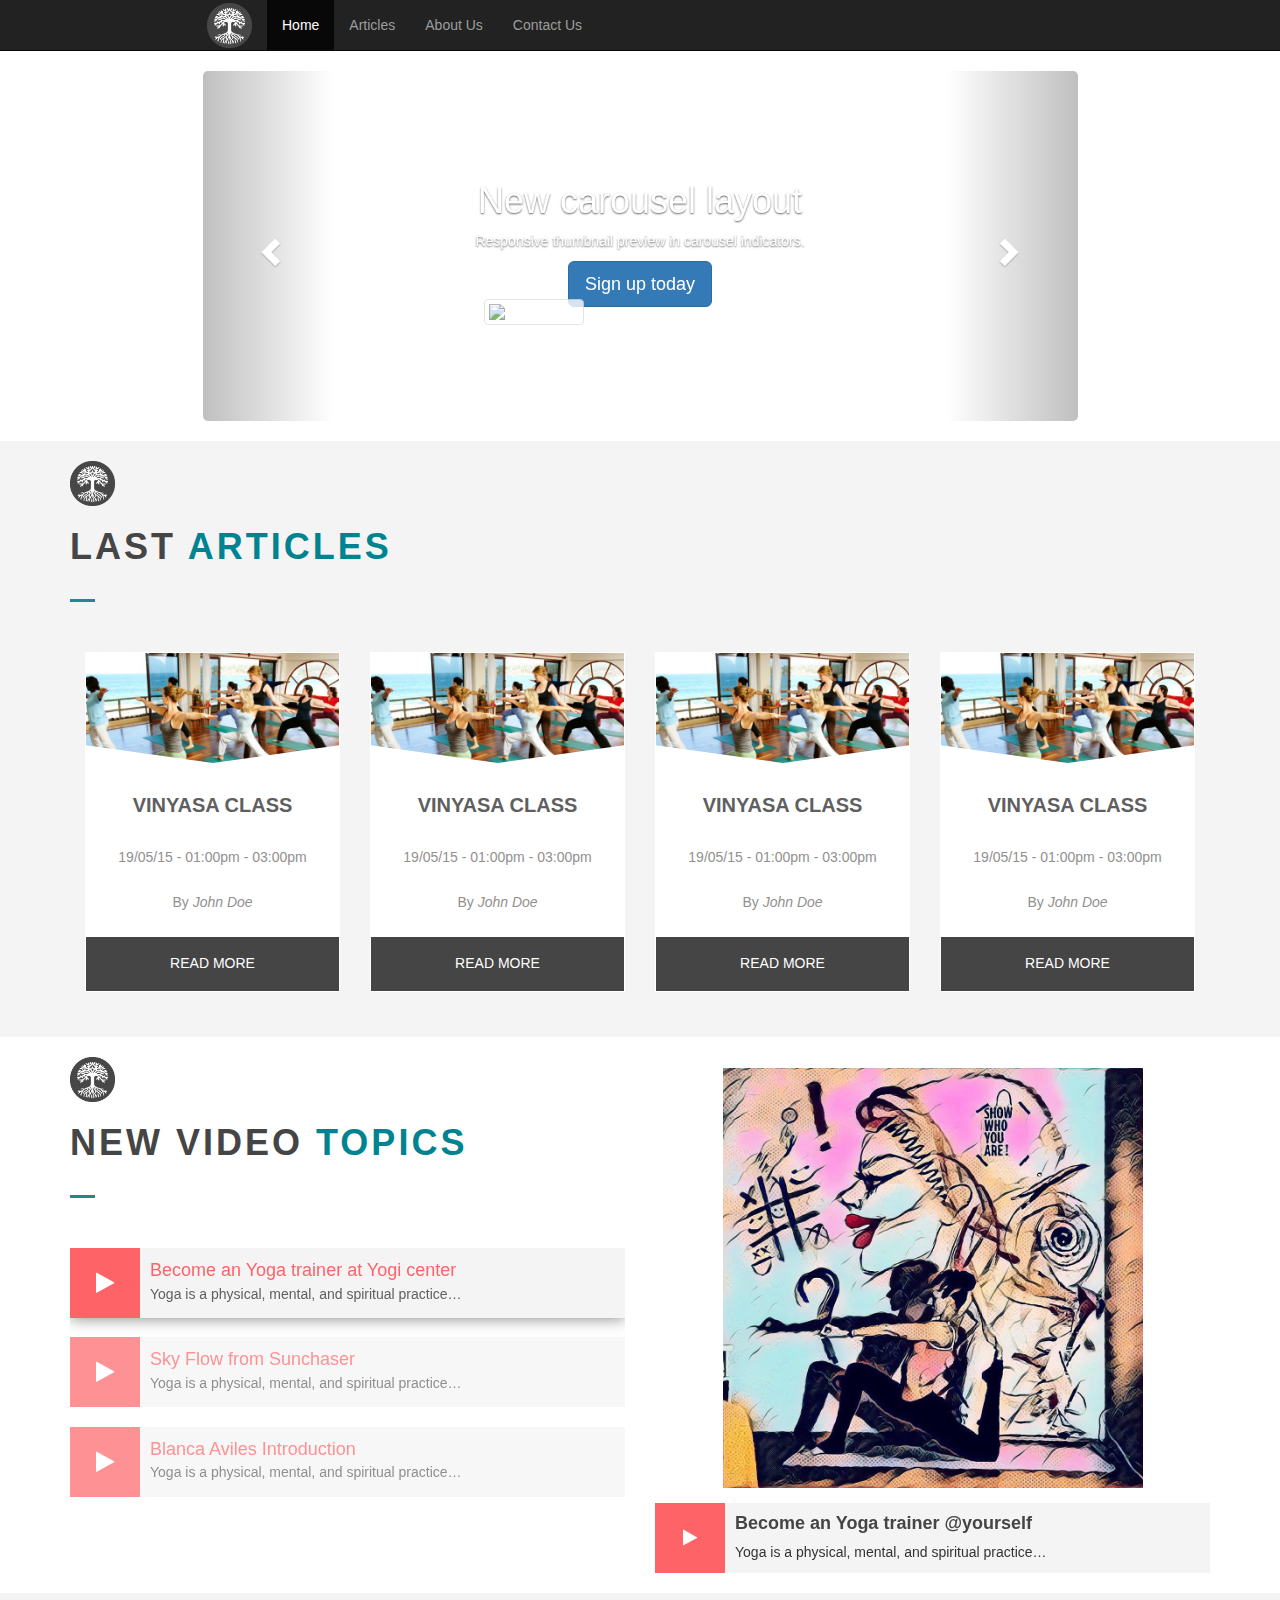
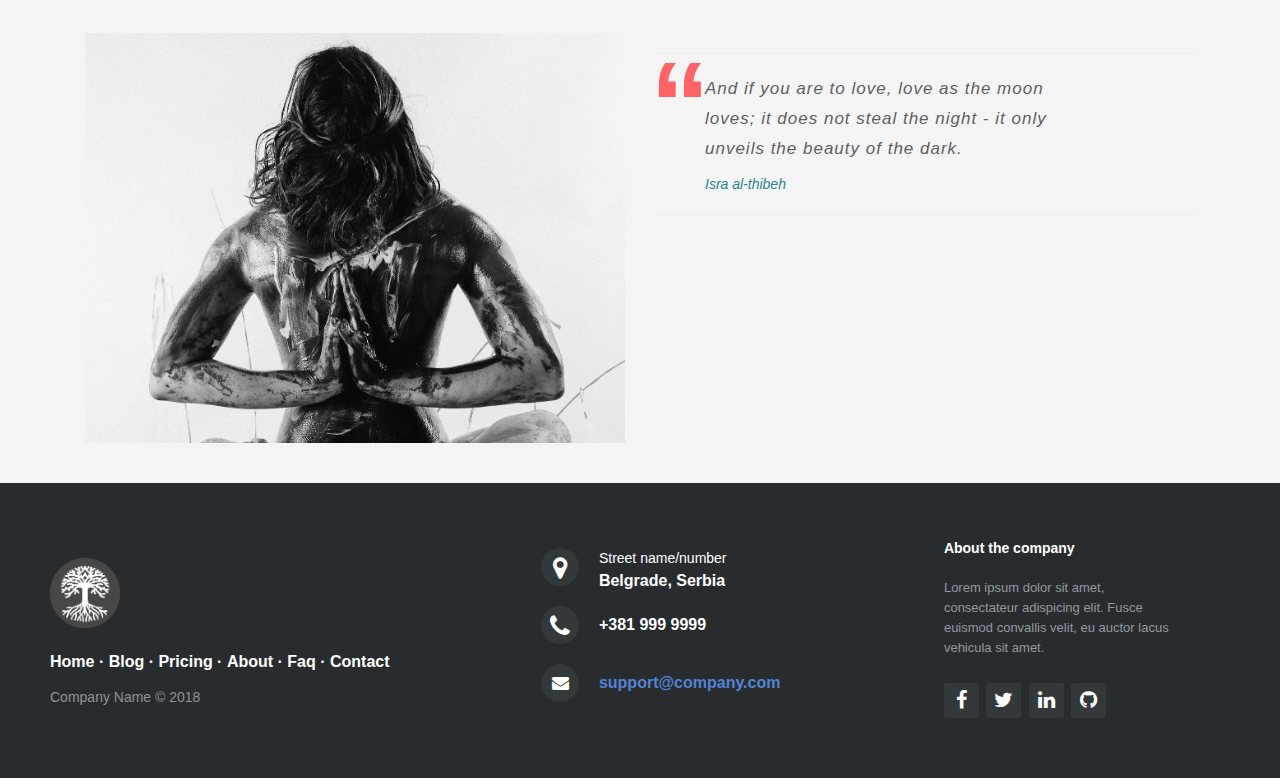
==== index.html @ c14509c0 "Initial commit" ====
<!DOCTYPE html>
<html>
	<head>
		<title>Yoga - way of life</title>
		
		<meta charset="utf-8">
	  	<meta name="viewport" content="width=device-width, initial-scale=1">
	  	<link rel="stylesheet" href="https://maxcdn.bootstrapcdn.com/bootstrap/3.3.7/css/bootstrap.min.css">
	  	<script src="https://ajax.googleapis.com/ajax/libs/jquery/3.3.1/jquery.min.js"></script>
	  	<script src="https://maxcdn.bootstrapcdn.com/bootstrap/3.3.7/js/bootstrap.min.js"></script>
		<script src="https://code.jquery.com/jquery-1.11.1.min.js"></script>
		
		<link rel="stylesheet" href="http://maxcdn.bootstrapcdn.com/font-awesome/4.2.0/css/font-awesome.min.css">
		
		<link rel="stylesheet" href="resources/css/footer-distributed-with-address-and-phones.css">
		<link rel="stylesheet" type="text/css" href="resources/css/styles.css">
		<link rel="stylesheet" type="text/css" href="resources/css/slider.css">
	</head>
	<body>
		<header>
			<nav class="navbar navbar-inverse navbar-fixed-top jb-header-navigation">
				<div class="container-fluid jb-header-container">
					<div class="navbar-header"> 
						<button type="button" class="collapsed navbar-toggle jb-hamburger-button" data-toggle="collapse" data-target="#bs-example-navbar-collapse-9" aria-expanded="false">
							<span class="sr-only">Toggle navigation</span> 
							<span class="icon-bar"></span> 
							<span class="icon-bar"></span> 
							<span class="icon-bar"></span> 
						</button> 
						<a href="#" class="navbar-brand">
							<img src="resources/images/brand-icon.png" title="Yoga website">
						</a> 
					</div> 
					<div class="collapse navbar-collapse" id="bs-example-navbar-collapse-9"> 
						<ul class="nav navbar-nav jb-navigation-list"> 
							<li class="active"><a href="index.html">Home</a></li> 
							<li><a href="articles.html">Articles</a></li>
							<li><a href="about-us.html">About Us</a></li>
							<li><a href="contact.html">Contact Us</a></li>
						</ul> 
					</div>
				</div>
			</nav>
		</header>
		
		<section class="jb-main-content">
			
			<!-- Slider -->
			<article class="col-lg-12 col-md-12 col-sm-12 jb-slider-container">
				<div id="thumbnail-preview-indicators" class="carousel slide" data-ride="carousel">
					  <!-- Indicators -->
					  <ol class="carousel-indicators">
						<li data-target="#thumbnail-preview-indicators" data-slide-to="0" class="active">
						  <div class="thumbnail">
							<img class="img-responsive" src="https://s3.amazonaws.com/ooomf-com-files/wdXqHcTwSTmLuKOGz92L_Landscape.jpg">
						  </div>
						</li>
						<li data-target="#thumbnail-preview-indicators" data-slide-to="1">
						<div class="thumbnail">
							<img class="img-responsive" src="https://s3.amazonaws.com/ooomf-com-files/tU3ptNgGSP6U2fE67Gvy_SYDNEY-162.jpg">
						  </div>
						</li>
						<li data-target="#thumbnail-preview-indicators" data-slide-to="2">
						<div class="thumbnail">
							<img class="img-responsive" src="https://s3.amazonaws.com/ooomf-com-files/mtNrf7oxS4uSxTzMBWfQ_DSC_0043.jpg">
						  </div>
						</li>
					  </ol>
					  <div class="carousel-inner">
						<div class="item slides active">
						  <div class="slide-1"></div>
						  <div class="container">
							<div class="carousel-caption">
							  <h1>New carousel layout</h1>
							  <p>Responsive thumbnail preview in carousel indicators.</p>
							  <p><a class="btn btn-lg btn-primary" href="#" role="button">Sign up today</a></p>
							</div>
						  </div>
						</div>
						<div class="item slides">
						  <div class="slide-2"></div>
						  <div class="container">
							<div class="carousel-caption">
							  <h1>Another example headline.</h1>
							  <p>Cras justo odio, dapibus ac facilisis in, egestas eget quam.</p>
							  <p><a class="btn btn-lg btn-primary" href="#" role="button">Learn more</a></p>
							</div>
						  </div>
						</div>
						<div class="item slides">
						  <div class="slide-3"></div>
						  <div class="container">
							<div class="carousel-caption">
							  <h1>One more for good measure.</h1>
							  <p>Nullam id dolor id nibh ultricies vehicula ut id elit.</p>
							  <p><a class="btn btn-lg btn-primary" href="#" role="button">Browse gallery</a></p>
							</div>
						  </div>
						</div>
					  </div>
					  <a class="left carousel-control" href="#thumbnail-preview-indicators" role="button" data-slide="prev"><span class="glyphicon glyphicon-chevron-left"></span></a>
					  <a class="right carousel-control" href="#thumbnail-preview-indicators" role="button" data-slide="next"><span class="glyphicon glyphicon-chevron-right"></span></a>
				  </div>
				
				<div class="jb-slider-container-image">
					<img src="resources/images/responsive-slider-image.jpg">
				</div>
			</article>
			
			<!-- Articles -->
			<article class="col-lg-12 col-md-12 col-sm-12 col-xs-12 jb-content-container">
				<div class="container jb-articles-container">
					<div class="row content">
						<div class="col-sm-12">
							<h2 class="custom-title-articles"><span class="first">Last </span>Articles</h2>
							
							<div class="loop-item col-xs-12 col-sm-6 col-md-4 col-lg-3">
								<div class="item-wrap">
									<div class="item-featured">
										<a href="#" title="">
											<img width="600" height="450" src="resources/images/article-image1.jpg" alt="class_10">
										</a>
									</div>
									<div class="item-content">
										<h3 class="item-title">
											<a href="#" title="">Vinyasa Class</a>
										</h3>
										<div class="info">
											<span class="time">19/05/15 - 01:00pm - 03:00pm </span>
											<span>By <em>John Doe</em></span>
										</div>
										<div class="learn-more">
											<a class="btn-darker" href="#" title="">Read more </a>
										</div>
									</div>
								</div>
							</div>
							
							<div class="loop-item col-xs-12 col-sm-6 col-md-4 col-lg-3">
								<div class="item-wrap">
									<div class="item-featured">
										<a href="#" title="">
											<img width="600" height="450" src="resources/images/article-image1.jpg" alt="class_10">
										</a>
									</div>
									<div class="item-content">
										<h3 class="item-title">
											<a href="#" title="">Vinyasa Class</a>
										</h3>
										<div class="info">
											<span class="time">19/05/15 - 01:00pm - 03:00pm </span>
											<span>By <em>John Doe</em></span>
										</div>
										<div class="learn-more">
											<a class="btn-darker" href="#" title="">Read more </a>
										</div>
									</div>
								</div>
							</div>
							
							<div class="loop-item col-xs-12 col-sm-6 col-md-4 col-lg-3">
								<div class="item-wrap">
									<div class="item-featured">
										<a href="#" title="">
											<img width="600" height="450" src="resources/images/article-image1.jpg" alt="class_10">
										</a>
									</div>
									<div class="item-content">
										<h3 class="item-title">
											<a href="#" title="">Vinyasa Class</a>
										</h3>
										<div class="info">
											<span class="time">19/05/15 - 01:00pm - 03:00pm </span>
											<span>By <em>John Doe</em></span>
										</div>
										<div class="learn-more">
											<a class="btn-darker" href="#" title="">Read more </a>
										</div>
									</div>
								</div>
							</div>
							
							<div class="loop-item col-xs-12 col-sm-6 col-md-4 col-lg-3">
								<div class="item-wrap">
									<div class="item-featured">
										<a href="#" title="">
											<img width="600" height="450" src="resources/images/article-image1.jpg" alt="class_10">
										</a>
									</div>
									<div class="item-content">
										<h3 class="item-title">
											<a href="#" title="">Vinyasa Class</a>
										</h3>
										<div class="info">
											<span class="time">19/05/15 - 01:00pm - 03:00pm </span>
											<span>By <em>John Doe</em></span>
										</div>
										<div class="learn-more">
											<a class="btn-darker" href="#" title="">Read more </a>
										</div>
									</div>
								</div>
							</div>							
						</div>
					</div>
				</div>
			</article>
			
			<!-- Videos -->
			<article class="col-lg-12 col-md-12 col-sm-12 col-xs-12 jb-videos-container">
				<div class="container jb-video-container">
					<div class="row content">
						<div class="col-sm-12">
							<h2 class="custom-title-videos"><span class="first">new video </span>topics</h2>
							<div class="videos posts-loop slider">
								<div class="posts-loop-content row">
									<div class="col-xs-12 col-sm-12 col-md-6 col-lg-6">
										<div class="loop-thumb">
											<div class="loop-thumb-wrap">
												<div class="loop-thumb-content">
													<div class="carousel slide fade">
														<div class="carousel-inner">
															<div class="item active jb-active">
																<a class="jb-video-links" data-slide-to="1">
																	<span class="icon"><i class="fa fa-play"></i></span>Become an Yoga trainer at Yogi center<span class="thumbnail-content">Yoga is a physical, mental, and spiritual practice…</span>
																</a>
															</div>
															<div class="item active">
																<a class="jb-video-links" data-slide-to="2">
																	<span class="icon"><i class="fa fa-play"></i></span>Sky Flow from Sunchaser<span class="thumbnail-content">Yoga is a physical, mental, and spiritual practice…</span>
																</a>
															</div>
															<div class="item active">
																<a class="jb-video-links" data-slide-to="3">
																	<span class="icon"><i class="fa fa-play"></i></span>Blanca Aviles Introduction<span class="thumbnail-content">Yoga is a physical, mental, and spiritual practice…</span>
																</a>
															</div>
														</div>
													</div>
												</div>
											</div>
										</div>
									</div>
									
									<div id="videos-content" class="video carousel slide fade col-xs-12 col-sm-12 col-md-6 col-lg-6">
										<div class="carousel-inner">
											<article class="item active" data-id="1">
												<div class="loop-item-wrap">
													<div class="loop-item-featured">
														<a class="jb-video-image">
															<img src="resources/images/video-image1.jpg" alt="Video 1">
														</a>
													  	<video class="jb-video-iframe jb-hide" controls="" id="selected-video">
															<source src="resources/videos/video1.mp4" type="video/mp4">
														</video>
													</div>
													<div class="loop-item-content">
														<span class="icon jb-play-button" title="Play video"><i class="fa fa-play"></i></span>
														<h2 class="loop-item-title">
															<a href="#" title="">Become an Yoga trainer @yourself</a>
														</h2>
														<div class="loop-item-excerpt">
															<p>Yoga is a physical, mental, and spiritual practice…</p>
														</div>
													</div>
												</div>
											</article>
											<article class="item" data-id="2">
												<div class="loop-item-wrap">
													<div class="loop-item-featured">
														<a class="jb-video-image">
															<img src="resources/images/video-image2.jpg" alt="Video 2">
														</a>
														<video class="jb-video-iframe jb-hide" controls="">
															<source src="resources/videos/video1.mp4" type="video/mp4">
														</video>
													</div>
													<div class="loop-item-content">
														<span class="icon jb-play-button" title="Play video"><i class="fa fa-play"></i></span>
														<h2 class="loop-item-title">
															<a href="#" title="">Sky Flow from Sunchaser</a>
														</h2>
														<div class="loop-item-excerpt">
															<p>Yoga is a physical, mental, and spiritual practice…</p>
														</div>
													</div>
												</div>
											</article>
											<article class="item" data-id="3">
												<div class="loop-item-wrap">
													<div class="loop-item-featured">
														<a class="jb-video-image">
															<img src="resources/images/video-image3.jpg" alt="Video 3">
														</a>
														<video class="jb-video-iframe jb-hide" controls="">
															<source src="resources/videos/video1.mp4" type="video/mp4">
														</video>
													</div>
													<div class="loop-item-content">
														<span class="icon jb-play-button" title="Play video"><i class="fa fa-play"></i></span>
														<h2 class="loop-item-title">
															<a href="#" title="">John Doe Introduction</a>
														</h2>
														<div class="loop-item-excerpt">
															<p>Yoga is a physical, mental, and spiritual practice…</p>
														</div>
													</div>
												</div>
											</article>
										</div>
									</div>
								</div>
							</div>
						</div>
					</div>
				</div>
			</article>	
			
			<!-- Testemonials -->
			<article class="col-lg-12 col-md-12 col-sm-12 col-xs-12 jb-testemonials-container">
				<div class="container jb-articles-container">
					<div class="row content">
						<div class="col-sm-12">
							<div class="col-md-6 col-sm-12 jb-testemonials-img-wrapper">
								<img src="resources/images/4_bw.png" alt="girl-2" class="noo-image">
							</div>
							<div class="col-md-6 col-sm-12 jb-testemonials-quote-wrapper">
								<hr class="noo-gap noo-gap-150">
								<div class="text-block">
									<div class="testimonial-content">
										<p class="text">And if you are to love, love as the moon loves; it does not steal the night - it only unveils the beauty of the dark.</p>
										<p><span class="text-primary"><i>Isra al-thibeh</i></span></p>
									</div>
								</div>
								<hr class="noo-gap noo-gap-150">
							</div>
						</div>
					</div>
				</div>
			</article>
			
		</section>
		
		<footer class="footer-distributed">
			<div class="footer-left">
				<h3>
					<img src="resources/images/brand-icon.png" title="Yoga website">
				</h3>

				<p class="footer-links">
					<a href="#">Home</a>
					·
					<a href="#">Blog</a>
					·
					<a href="#">Pricing</a>
					·
					<a href="#">About</a>
					·
					<a href="#">Faq</a>
					·
					<a href="#">Contact</a>
				</p>

				<p class="footer-company-name">Company Name &copy; 2018</p>
			</div>

			<div class="footer-center">

				<div>
					<i class="fa fa-map-marker"></i>
					<p><span>Street name/number</span> Belgrade, Serbia</p>
				</div>

				<div>
					<i class="fa fa-phone"></i>
					<p>+381 999 9999</p>
				</div>

				<div>
					<i class="fa fa-envelope"></i>
					<p><a href="mailto:petkovicjovan88@gmail.com">support@company.com</a></p>
				</div>

			</div>

			<div class="footer-right">

				<p class="footer-company-about">
					<span>About the company</span>
					Lorem ipsum dolor sit amet, consectateur adispicing elit. Fusce euismod convallis velit, eu auctor lacus vehicula sit amet.
				</p>

				<div class="footer-icons">

					<a href="#"><i class="fa fa-facebook"></i></a>
					<a href="#"><i class="fa fa-twitter"></i></a>
					<a href="#"><i class="fa fa-linkedin"></i></a>
					<a href="#"><i class="fa fa-github"></i></a>

				</div>

			</div>

		</footer>
		
		<script src="resources/js/jb.js"></script>
	</body>
</html>
---- resources/css/footer-distributed-with-address-and-phones.css ----
.footer-distributed{
	background-color: #292c2f;
	box-shadow: 0 1px 1px 0 rgba(0, 0, 0, 0.12);
	box-sizing: border-box;
	width: 100%;
	text-align: left;
	font: bold 16px sans-serif;
	clear: both;
	padding: 55px 50px;
}

.footer-distributed .footer-left,
.footer-distributed .footer-center,
.footer-distributed .footer-right{
	display: inline-block;
	vertical-align: top;
}

/* Footer left */

.footer-distributed .footer-left{
	width: 40%;
}

/* The company logo */

.footer-distributed h3 img {
	height: 70px;
    width: 70px;
}

.footer-distributed h3 span{
	color:  #5383d3;
}

/* Footer links */

.footer-distributed .footer-links{
	color:  #ffffff;
	margin: 20px 0 12px;
	padding: 0;
}

.footer-distributed .footer-links a{
	display:inline-block;
	line-height: 1.8;
	text-decoration: none;
	color:  inherit;
}

.footer-distributed .footer-company-name{
	color:  #8f9296;
	font-size: 14px;
	font-weight: normal;
	margin: 0;
}

/* Footer Center */

.footer-distributed .footer-center{
	width: 35%;
}

.footer-distributed .footer-center i{
	background-color:  #33383b;
	color: #ffffff;
	font-size: 25px;
	width: 38px;
	height: 38px;
	border-radius: 50%;
	text-align: center;
	line-height: 42px;
	margin: 10px 15px;
	vertical-align: middle;
}

.footer-distributed .footer-center i.fa-envelope{
	font-size: 17px;
	line-height: 38px;
}

.footer-distributed .footer-center p{
	display: inline-block;
	color: #ffffff;
	vertical-align: middle;
	margin:0;
}

.footer-distributed .footer-center p span{
	display:block;
	font-weight: normal;
	font-size:14px;
	line-height:2;
}

.footer-distributed .footer-center p a{
	color:  #5383d3;
	text-decoration: none;;
}


/* Footer Right */

.footer-distributed .footer-right{
	width: 20%;
}

.footer-distributed .footer-company-about{
	line-height: 20px;
	color:  #92999f;
	font-size: 13px;
	font-weight: normal;
	margin: 0;
}

.footer-distributed .footer-company-about span{
	display: block;
	color:  #ffffff;
	font-size: 14px;
	font-weight: bold;
	margin-bottom: 20px;
}

.footer-distributed .footer-icons{
	margin-top: 25px;
}

.footer-distributed .footer-icons a{
	display: inline-block;
	width: 35px;
	height: 35px;
	cursor: pointer;
	background-color:  #33383b;
	border-radius: 2px;

	font-size: 20px;
	color: #ffffff;
	text-align: center;
	line-height: 35px;

	margin-right: 3px;
	margin-bottom: 5px;
}

/* If you don't want the footer to be responsive, remove these media queries */

@media (max-width: 880px) {

	.footer-distributed{
		font: bold 14px sans-serif;
	}

	.footer-distributed .footer-left,
	.footer-distributed .footer-center,
	.footer-distributed .footer-right{
		display: block;
		width: 100%;
		margin-bottom: 40px;
		text-align: center;
	}

	.footer-distributed .footer-center i{
		margin-left: 0;
	}

}
---- resources/css/styles.css ----
* {
	-webkit-box-sizing: border-box;
	-moz-box-sizing: border-box;
	box-sizing: border-box;
}

body {
    font-family: "PT Sans",sans-serif;
    font-size: 14px;
    font-style: normal;
    font-weight: 400;
}

a {
    color: #5f5f5f;
    text-decoration: none;
    -webkit-transition: color 0.3s ease,background-color 0.3s ease,border-color 0.3s ease,box-shadow 0.3s ease;
    -o-transition: color 0.3s ease,background-color 0.3s ease,border-color 0.3s ease,box-shadow 0.3s ease;
    transition: color 0.3s ease,background-color 0.3s ease,border-color 0.3s ease,box-shadow 0.3s ease;
}

/* Navigation */
.jb-header-navigation .jb-header-container .navbar-header a.navbar-brand {
    padding: 3px 15px;
}

.jb-header-navigation .jb-header-container .navbar-header a.navbar-brand  img {
	height: 45px;
	width: 45px;
	display: block;
}

section.jb-main-content {
	min-height: 1000px;
    height: auto;
    display: block;
    margin-top: 51px;
	background-color: #F4F4F4;
}

section.jb-main-content .jb-slider-container {
	margin: 0 auto;
	display: block;
	height: auto;
	background: white;
}

section.jb-main-content .jb-content-container {
    background-color: #f4f4f4;
    padding: 20px 0;
}

section.jb-main-content .jb-videos-container {
	background-color: #fff;
    padding: 20px 0;
}

section.jb-main-content .jb-testemonials-container {
    background-color: #f4f4f4;
    padding-top: 20px;
    padding-bottom: 20px;
}

/* Articles container elements styling */
section.jb-main-content .jb-content-container .jb-articles-container h2.custom-title-articles {
	margin-top: 0;
    font-size: 36px;
    text-transform: uppercase;
    color: #008391;
    position: relative;
    letter-spacing: 3px;
    line-height: 1.7;
    font-weight: bold;
    padding-top: 55px;
    padding-bottom: 25px;
    margin-bottom: 50px;
   	background: url(../images/brand-icon.png) top left no-repeat;
    background-size: 45px;
}

section.jb-main-content .jb-content-container .jb-articles-container h2.custom-title-articles:before {
	position: absolute;
    bottom: 0;
    content: "";
    width: 25px;
    height: 3px;
	background: #2a8391;
}

section.jb-main-content .jb-content-container .jb-articles-container h2.custom-title-articles .first {
	color: #454545;
	font-weight: bold;
}

section.jb-main-content .jb-content-container .jb-articles-container .loop-item  {
	margin-bottom: 25px;
	text-align: center;
}

section.jb-main-content .jb-content-container .jb-articles-container .loop-item .item-wrap {
    background: #ffffff;
	border: 1px solid transparent;
}

section.jb-main-content .jb-content-container .jb-articles-container .loop-item .item-wrap:hover {
	border: 1px solid #2a8391 !important;
}

section.jb-main-content .jb-content-container .jb-articles-container .loop-item .item-wrap .item-featured {
    height: 110px;
    background: #fff;
    position: relative;
    overflow: hidden;
}

section.jb-main-content .jb-content-container .jb-articles-container .loop-item .item-wrap .item-featured:before {
	content: '';
    position: absolute;
    bottom: 0;
    width: 50%;
    background-color: inherit;
    padding-bottom: 17%;
    right: 50%;
    -ms-transform-origin: 100% 100%;
    -webkit-transform-origin: 100% 100%;
    transform-origin: 100% 100%;
    -ms-transform: skewX(82deg);
    -webkit-transform: skewX(82deg);
    transform: skewX(82deg);
}

section.jb-main-content .jb-content-container .jb-articles-container .loop-item .item-wrap .item-featured:after {
	content: '';
    position: absolute;
    bottom: 0;
    width: 50%;
    background-color: inherit;
    padding-bottom: 17%;
    left: 50%;
    -ms-transform-origin: 0 100%;
    -webkit-transform-origin: 0 100%;
    transform-origin: 0 100%;
    -ms-transform: skewX(-82deg);
    -webkit-transform: skewX(-82deg);
    transform: skewX(-82deg);
}

section.jb-main-content .jb-content-container .jb-articles-container .loop-item .item-wrap .item-featured a img {
	vertical-align: middle;
    border: 0;
    max-width: 100%;
    height: auto;
}

section.jb-main-content .jb-content-container .jb-articles-container .loop-item .item-wrap .item-content h3.item-title {
	text-transform: uppercase;
    margin: 30px 0;
    font-style: normal;
    font-weight: bold;
    font-size: 20px;
    line-height: 1.2;
    color: #454545;
}

section.jb-main-content .jb-content-container .jb-articles-container .loop-item .item-wrap .item-content h3 a:hover {
	color: #fe6367;
	text-decoration: none;
}

section.jb-main-content .jb-content-container .jb-articles-container .loop-item .item-wrap .item-content .info span {
	display: block;
    margin-bottom: 25px;
    color: #928f8f;
    font-family: "PT Sans",sans-serif;
    font-size: 14px;
    font-style: normal;
    font-weight: 400;
}

section.jb-main-content .jb-content-container .jb-articles-container .loop-item .item-wrap .item-content .learn-more .btn-darker {
    display: inline-block;
    margin-bottom: 0;
    font-weight: 400;
    text-align: center;
    vertical-align: middle;
    cursor: pointer;
    background-image: none;
    border: 0px solid transparent;
    white-space: nowrap;
    background: #e7e7e7;
    text-transform: uppercase;
    padding: 0.7142857142857143em 3em;
    font-size: 14px;
    line-height: 1.7;
    border-radius: 0;
    -webkit-user-select: none;
    -moz-user-select: none;
    -ms-user-select: none;
    user-select: none;
    -webkit-transition: border-color color 0.2s ease;
    -o-transition: border-color color 0.2s ease;
    transition: border-color color 0.2s ease;
    background: #454545;
	padding-top: 15px;
    padding-bottom: 15px;
    width: 100%;
    color: #ffffff;
	text-decoration: none;
}

section.jb-main-content .jb-content-container .jb-articles-container .loop-item .item-wrap .item-content .learn-more .btn-darker:hover {
	border-color: #fe6367;
    background: #fe6367;
	padding-top: 15px;
    padding-bottom: 15px;
    width: 100%;
    color: #ffffff;
}

/* Videos container elements styling */
section.jb-main-content .jb-videos-container .jb-video-container h2.custom-title-videos {
	margin-top: 0;
    font-size: 36px;
    text-transform: uppercase;
    color: #008391;
    position: relative;
    letter-spacing: 3px;
    line-height: 1.7;
    font-weight: bold;
    padding-top: 55px;
    padding-bottom: 25px;
    margin-bottom: 50px;
    background: url(../images/brand-icon.png) top left no-repeat;
    background-size: 45px;
}

section.jb-main-content .jb-videos-container .jb-video-container h2.custom-title-videos:before {
	position: absolute;
    bottom: 0;
    content: "";
    width: 25px;
    height: 3px;
	background: #2a8391;
}

section.jb-main-content .jb-videos-container .jb-video-container h2.custom-title-videos .first {
	color: #454545;
	font-weight: bold;
}

section.jb-main-content .jb-videos-container .jb-video-container .videos.posts-loop {
	position: relative;
}

section.jb-main-content .jb-videos-container .jb-video-container .videos.posts-loop .loop-thumb-wrap .carousel.slide.fade {
    opacity: 1;
    filter: alpha(opacity=100);
}

section.jb-main-content .jb-videos-container .jb-video-container .videos.posts-loop .loop-thumb-wrap .carousel-inner {
	margin: 0;
    width: auto;
}

section.jb-main-content .jb-videos-container .jb-video-container .videos.posts-loop .loop-thumb-wrap .carousel-inner .item.active {
	opacity: 0.7;
    filter: alpha(opacity=70);
    z-index: 1;
    display: block;
    -webkit-transition-property: opacity;
    transition-property: opacity;
}

section.jb-main-content .jb-videos-container .jb-video-container .videos.posts-loop .loop-thumb-wrap .carousel-inner .item.active:hover {
	opacity: 1;
}

section.jb-main-content .jb-videos-container .jb-video-container .videos.posts-loop .loop-thumb-wrap .carousel-inner .item.active.jb-active {
	opacity: 1;
}

section.jb-main-content .jb-videos-container .jb-video-container .videos.posts-loop .loop-thumb-wrap .carousel-inner .item.active.jb-active .jb-video-links {
    box-shadow: 0 0 15px 0px rgba(0,0,0,0.5);
}

section.jb-main-content .jb-videos-container .jb-video-container .videos.posts-loop .loop-thumb-wrap .carousel-inner .item.active a {
	position: relative;
	float: left;
    width: 100%;
    margin-bottom: 1.0714285714285714em;
    background: #f4f4f4;
    padding: 10px 30px 10px 80px;
    font-size: 1.2857142857142858em;
    color: #fe6367;
    height: 70px;
	text-decoration: none;
	cursor: pointer;
}

section.jb-main-content .jb-videos-container .jb-video-container .videos.posts-loop .loop-thumb-wrap .carousel-inner .item.active a .icon {
	width: 70px;
    height: 70px;
    line-height: 70px;
    display: inline-block;
    text-align: center;
    background: #fe6367;
    color: #ffffff;
    font-size: 1.2857142857142858em;
    left: 0;
    top: 0;
    bottom: 0;
    position: absolute;
}

section.jb-main-content .jb-videos-container .jb-video-container .videos.posts-loop .loop-thumb-wrap .carousel-inner .item.active a .thumbnail-content {
	font-size: 14px;
    color: #5f5f5f;
    display: block;
}

section.jb-main-content .jb-videos-container .jb-video-container .videos.posts-loop #videos-content {
	margin-top: -180px;
	opacity: 1;
}

section.jb-main-content .jb-videos-container .jb-video-container .videos.posts-loop #videos-content .carousel-inner {
    position: relative;
    overflow: hidden;
    width: 100%;
}

section.jb-main-content .jb-videos-container .jb-video-container .videos.posts-loop #videos-content .carousel-inner .item {
	opacity: 0;
    filter: alpha(opacity=0);
    -webkit-transition-property: opacity;
    transition-property: opacity;
}

section.jb-main-content .jb-videos-container .jb-video-container .videos.posts-loop #videos-content .carousel-inner .item.active {
	opacity: 1;
    filter: alpha(opacity=100);
    z-index: 1;
    display: block;
}

section.jb-main-content .jb-videos-container .jb-video-container .videos.posts-loop #videos-content .carousel-inner .item.active .loop-item-wrap {
	position: relative;
}

section.jb-main-content .jb-videos-container .jb-video-container .videos.posts-loop #videos-content .carousel-inner .item.active .loop-item-wrap {
	position: relative;
}

section.jb-main-content .jb-videos-container .jb-video-container .videos.posts-loop #videos-content .carousel-inner .item.active .loop-item-wrap  .loop-item-featured {
	float: left;
	width: 555px;
    height: 435px;
}

section.jb-main-content .jb-videos-container .jb-video-container .videos.posts-loop #videos-content .carousel-inner .item.active .loop-item-wrap  .loop-item-featured a {
	color: #5f5f5f;
}

section.jb-main-content .jb-videos-container .jb-video-container .videos.posts-loop #videos-content .carousel-inner .item.active .loop-item-wrap  .loop-item-featured a.jb-video-image {
	display: block;
	text-align: center;
}

section.jb-main-content .jb-videos-container .jb-video-container .videos.posts-loop #videos-content .carousel-inner .item.active .loop-item-wrap  .loop-item-featured a.jb-video-image.jb-hide {
	display: none;
}

section.jb-main-content .jb-videos-container .jb-video-container .videos.posts-loop #videos-content .carousel-inner .item.active .loop-item-wrap  .loop-item-featured .jb-video-iframe {
	display: block;
	height: 100%;
	width: 100%;
} 

section.jb-main-content .jb-videos-container .jb-video-container .videos.posts-loop #videos-content .carousel-inner .item.active .loop-item-wrap  .loop-item-featured .jb-video-iframe.jb-hide {
	display: none;
}

section.jb-main-content .jb-videos-container .jb-video-container .videos.posts-loop #videos-content .carousel-inner .item.active .loop-item-wrap  .loop-item-featured a img {
	border: 0;
    height: auto;
    width: auto;
    margin: 0 auto;
    max-width: 555px;
    max-height: 420px;
    vertical-align: middle;
}

section.jb-main-content .jb-videos-container .jb-video-container .videos.posts-loop #videos-content .carousel-inner .item.active .loop-item-wrap .loop-item-content {
    padding: 10px 0;
    padding-left: 80px;
    background: #f4f4f4;
    max-height: 70px;
    position: relative;
    float: left;
    width: 100%;
}

section.jb-main-content .jb-videos-container .jb-video-container .videos.posts-loop #videos-content .carousel-inner .item.active .loop-item-wrap .loop-item-content .icon {
	width: 70px;
    height: 70px;
    line-height: 70px;
    display: inline-block;
    text-align: center;
    background: #fe6367;
    color: #ffffff;
    font-size: 18px;
    left: 0;
    top: 0;
    bottom: 0;
    position: absolute;
    float: left;
	cursor: pointer;
}

section.jb-main-content .jb-videos-container .jb-video-container .videos.posts-loop #videos-content .carousel-inner .item.active .loop-item-wrap .loop-item-content .loop-item-title {
	font-size: 1.2857142857142858em;
    color: #fe6367;
    text-transform: none;
    margin-bottom: 0;
    margin-top: 0;
    line-height: 1.2;
}

section.jb-main-content .jb-videos-container .jb-video-container .videos.posts-loop #videos-content .carousel-inner .item.active .loop-item-wrap .loop-item-content .loop-item-title a {
	color: #454545;
    font-weight: bold;
	text-decoration: none;
}

section.jb-main-content .jb-videos-container .jb-video-container .videos.posts-loop #videos-content .carousel-inner .item.active .loop-item-wrap .loop-item-content .loop-item-title a:hover {
	color: #fe6367;
}

section.jb-main-content .jb-videos-container .jb-video-container .videos.posts-loop #videos-content .carousel-inner .item.active .loop-item-wrap .loop-item-content .loop-item-excerpt {
	margin-top: 7px;
}


/* Testemonials elements styling */
section.jb-main-content .jb-testemonials-container .row.content {
	padding-top: 20px;
    padding-bottom: 20px;
}

section.jb-main-content .jb-testemonials-container .jb-testemonials-img-wrapper img {
	vertical-align: middle;
    border: 0;
    max-width: 100%;
    height: auto;
}

section.jb-main-content .jb-testemonials-container .jb-testemonials-quote-wrapper .testimonial-content {
	padding-left: 50px;
    position: relative;
}

section.jb-main-content .jb-testemonials-container .jb-testemonials-quote-wrapper .testimonial-content:before {
	content: '\201C';
    position: absolute;
    top: -60px;
    left: -5px;
    font-size: 120px;
    color: #fe6367;
    line-height: 150%;
    font-weight: bold;
}

section.jb-main-content .jb-testemonials-container .jb-testemonials-quote-wrapper .testimonial-content p.text {
	font-size: 17px;
    font-style: italic;
    width: 75%;
    color: #5f5f5f;
    line-height: 30px;
    letter-spacing: 1px;
    font-weight: normal;
}

section.jb-main-content .jb-testemonials-container .jb-testemonials-quote-wrapper .testimonial-content p .text-primary {
	color: #2a8391;
}


/* Responsive media queries */
@media (min-width: 1025px) {
	header .jb-header-container {
		width: 70%;
		margin: 0 auto;
	}
	
	section.jb-main-content {
		width: 100%;
	}
	
	.jb-slider-container .jb-slider-container-image {
		display: none;
	}
} 

@media (max-width: 1024px) {
	.jb-slider-container #thumbnail-preview-indicators {
		display: none;
	}
	
	.jb-slider-container .jb-slider-container-image {
		display: block;
		text-align: center;
		padding: 20px 0;
	}
	
	.jb-slider-container .jb-slider-container-image img {
		width: auto;
		height: auto;
		max-height: 300px;
		max-width: 100%;
		margin: 0 auto;
		display: block;
	}
}

@media (max-width: 1024px) and (min-width: 992px) {
	section.jb-main-content .jb-videos-container .jb-video-container .videos.posts-loop #videos-content .carousel-inner .item.active .loop-item-wrap .loop-item-featured {
		float: left;
		width: 445px;
		height: 420px;
	}
	
	section.jb-main-content .jb-videos-container .jb-video-container .videos.posts-loop #videos-content .carousel-inner .item.active .loop-item-wrap .loop-item-featured a img {
		max-width: 445px;
		max-height: 400px;
	}
}

@media (max-width: 991px) {
	section.jb-main-content .jb-videos-container .jb-video-container .videos.posts-loop #videos-content {
		margin-top: 0;
	}
}

@media (max-width: 767px) {
	section.jb-main-content {
		padding: 50px 20px 20px 20px;
	}
	
	section.jb-main-content .jb-content-container .jb-articles-container h2.custom-title-articles {
		text-align: center;
		font-size: 25px;
		background-position: top;
	}
	
	section.jb-main-content .jb-videos-container .jb-video-container h2.custom-title-videos {
		text-align: center;
		font-size: 25px;
		background-position: top;
	}
	
	section.jb-main-content .jb-videos-container .jb-video-container .videos.posts-loop .loop-thumb-wrap .carousel-inner .item.active a {
		font-size: 14px;
	}
	
	section.jb-main-content .jb-videos-container .jb-video-container .videos.posts-loop .loop-thumb-wrap .carousel-inner .item.active a .thumbnail-content {
		font-size: 12px;
	}
	
	section.jb-main-content .jb-videos-container .jb-video-container .videos.posts-loop #videos-content .carousel-inner .item.active .loop-item-wrap  .loop-item-featured {
		width: 100%;
    	height: 100%;
    	margin-bottom: 15px;
	}
	
	section.jb-main-content .jb-videos-container .jb-video-container .videos.posts-loop #videos-content .carousel-inner .item.active .loop-item-wrap .loop-item-featured a img {
		border: 0;
		height: auto;
		width: auto;
		margin: 0 auto;
		max-width: 100%;
		max-height: 100%;
		vertical-align: middle;
	}
	
	section.jb-main-content .jb-videos-container .jb-video-container .videos.posts-loop #videos-content .carousel-inner .item.active .loop-item-wrap .loop-item-content .loop-item-title {
		font-size: 14px;
	}
	
	section.jb-main-content .jb-videos-container .jb-video-container .videos.posts-loop #videos-content .carousel-inner .item.active .loop-item-wrap .loop-item-content .loop-item-excerpt {
		font-size: 12px;
	}
}
---- resources/css/slider.css ----
/*
-----------------------------------
    Code snippet by @maridlcrmn
    Credits images: www.unsplash.com
-----------------------------------
*/

#thumbnail-preview-indicators {
  position: relative;
  overflow: hidden;
    width: 70%;
    margin: 20px auto;
    border-radius: 5px;
}
#thumbnail-preview-indicators .slides .slide-1, 
#thumbnail-preview-indicators .slides .slide-2,
#thumbnail-preview-indicators .slides .slide-3 {
  background-size: cover;
  background-position: center center;
  background-repeat: no-repeat;
}
    #thumbnail-preview-indicators,
    #thumbnail-preview-indicators .slides,
    #thumbnail-preview-indicators .slides .slide-1, 
    #thumbnail-preview-indicators .slides .slide-2,
    #thumbnail-preview-indicators .slides .slide-3 {
	  height: 350px;
    }
#thumbnail-preview-indicators .slides .slide-1 {
  background-image: url(https://s3.amazonaws.com/ooomf-com-files/wdXqHcTwSTmLuKOGz92L_Landscape.jpg); 
}
#thumbnail-preview-indicators .slides .slide-2 {
  background-image: url(https://s3.amazonaws.com/ooomf-com-files/tU3ptNgGSP6U2fE67Gvy_SYDNEY-162.jpg);
}
#thumbnail-preview-indicators .slides .slide-3 {
  background-image: url(https://s3.amazonaws.com/ooomf-com-files/mtNrf7oxS4uSxTzMBWfQ_DSC_0043.jpg);
}
#thumbnail-preview-indicators .carousel-inner .item .carousel-caption {
  top: 20%;
  bottom: inherit;
}
#thumbnail-preview-indicators .carousel-indicators li,
#thumbnail-preview-indicators .carousel-indicators li.active {
  position: relative;
  width: 100px;
  height: 8px;  
}
#thumbnail-preview-indicators .carousel-indicators li > .thumbnail {
  position: absolute;
  top: 0;
  width: 100px;
  display: none;
  opacity: 0;
  left: 50%;
  margin-top: -80px;
  margin-left: -50px;
}
#thumbnail-preview-indicators .carousel-indicators li:hover > .thumbnail,
#thumbnail-preview-indicators .carousel-indicators li.active > .thumbnail {
  display: block;
  opacity: .8;
}
#thumbnail-preview-indicators .carousel-indicators li.active > .thumbnail:hover{
  opacity: 1;
}
@media screen and (max-width : 480px) {    
    #thumbnail-preview-indicators .carousel-indicators li,
    #thumbnail-preview-indicators .carousel-indicators li.active {
      width: 50px;
      height: 8px;
      position: relative;
    }
    #thumbnail-preview-indicators .carousel-indicators li > .thumbnail {
       width: 50px;
       left: 50%;
       margin-top: -50px;
       margin-left: -25px;
    }
}
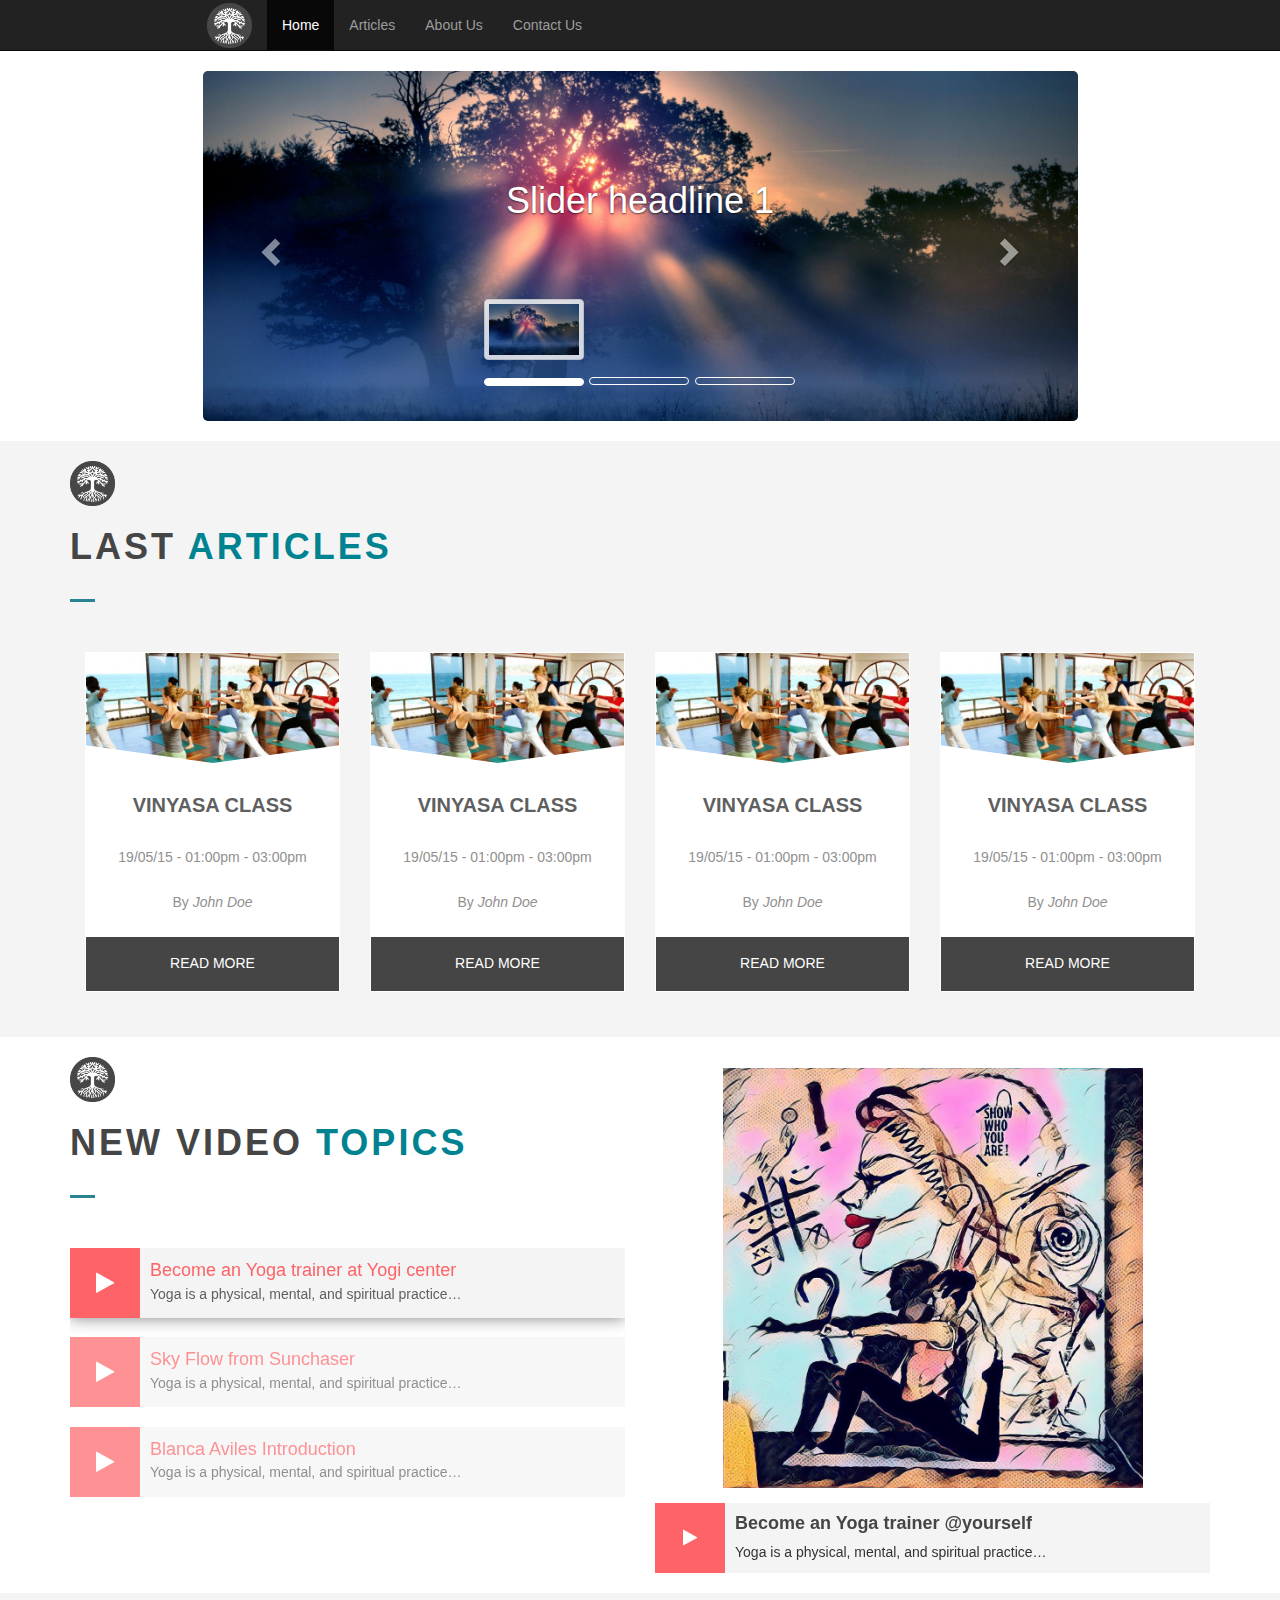
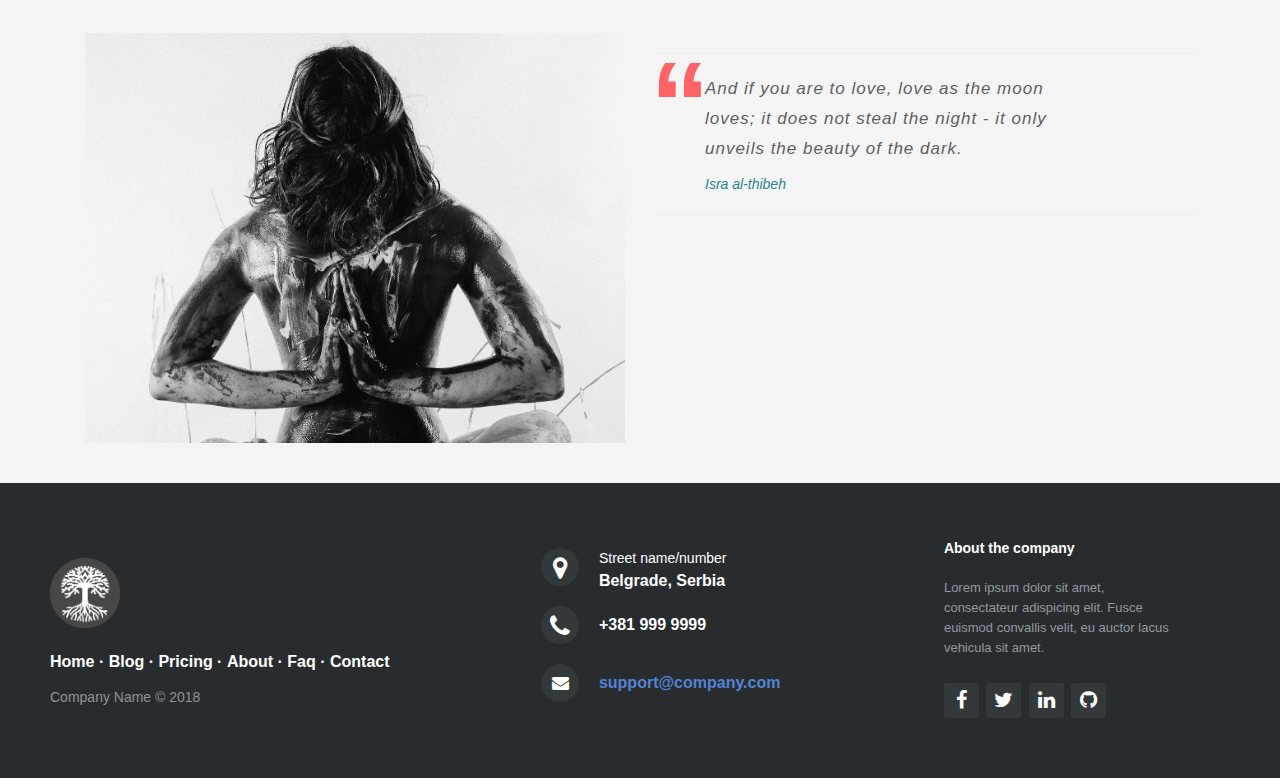
==== commit 8a7b145c: "Slider images change" ====
--- a/index.html
+++ b/index.html
@@ -52,17 +52,17 @@
 					  <ol class="carousel-indicators">
 						<li data-target="#thumbnail-preview-indicators" data-slide-to="0" class="active">
 						  <div class="thumbnail">
-							<img class="img-responsive" src="https://s3.amazonaws.com/ooomf-com-files/wdXqHcTwSTmLuKOGz92L_Landscape.jpg">
+							<img class="img-responsive" src="resources/images/slider1.jpg">
 						  </div>
 						</li>
 						<li data-target="#thumbnail-preview-indicators" data-slide-to="1">
 						<div class="thumbnail">
-							<img class="img-responsive" src="https://s3.amazonaws.com/ooomf-com-files/tU3ptNgGSP6U2fE67Gvy_SYDNEY-162.jpg">
+							<img class="img-responsive" src="resources/images/slider2.jpg">
 						  </div>
 						</li>
 						<li data-target="#thumbnail-preview-indicators" data-slide-to="2">
 						<div class="thumbnail">
-							<img class="img-responsive" src="https://s3.amazonaws.com/ooomf-com-files/mtNrf7oxS4uSxTzMBWfQ_DSC_0043.jpg">
+							<img class="img-responsive" src="resources/images/slider3.jpg">
 						  </div>
 						</li>
 					  </ol>
@@ -71,9 +71,7 @@
 						  <div class="slide-1"></div>
 						  <div class="container">
 							<div class="carousel-caption">
-							  <h1>New carousel layout</h1>
-							  <p>Responsive thumbnail preview in carousel indicators.</p>
-							  <p><a class="btn btn-lg btn-primary" href="#" role="button">Sign up today</a></p>
+								<h1>Slider headline 1</h1>
 							</div>
 						  </div>
 						</div>
@@ -81,9 +79,7 @@
 						  <div class="slide-2"></div>
 						  <div class="container">
 							<div class="carousel-caption">
-							  <h1>Another example headline.</h1>
-							  <p>Cras justo odio, dapibus ac facilisis in, egestas eget quam.</p>
-							  <p><a class="btn btn-lg btn-primary" href="#" role="button">Learn more</a></p>
+							  <h1>Slider headline 2</h1>
 							</div>
 						  </div>
 						</div>
@@ -91,9 +87,7 @@
 						  <div class="slide-3"></div>
 						  <div class="container">
 							<div class="carousel-caption">
-							  <h1>One more for good measure.</h1>
-							  <p>Nullam id dolor id nibh ultricies vehicula ut id elit.</p>
-							  <p><a class="btn btn-lg btn-primary" href="#" role="button">Browse gallery</a></p>
+								<h1>Slider headline 3</h1>
 							</div>
 						  </div>
 						</div>
--- a/resources/css/slider.css
+++ b/resources/css/slider.css
@@ -27,13 +27,13 @@
 	  height: 350px;
     }
 #thumbnail-preview-indicators .slides .slide-1 {
-  background-image: url(https://s3.amazonaws.com/ooomf-com-files/wdXqHcTwSTmLuKOGz92L_Landscape.jpg); 
+  background-image: url('../images/slider1.jpg');
 }
 #thumbnail-preview-indicators .slides .slide-2 {
-  background-image: url(https://s3.amazonaws.com/ooomf-com-files/tU3ptNgGSP6U2fE67Gvy_SYDNEY-162.jpg);
+  background-image: url('../images/slider2.jpg');
 }
 #thumbnail-preview-indicators .slides .slide-3 {
-  background-image: url(https://s3.amazonaws.com/ooomf-com-files/mtNrf7oxS4uSxTzMBWfQ_DSC_0043.jpg);
+  background-image: url('../images/slider3.jpg');
 }
 #thumbnail-preview-indicators .carousel-inner .item .carousel-caption {
   top: 20%;
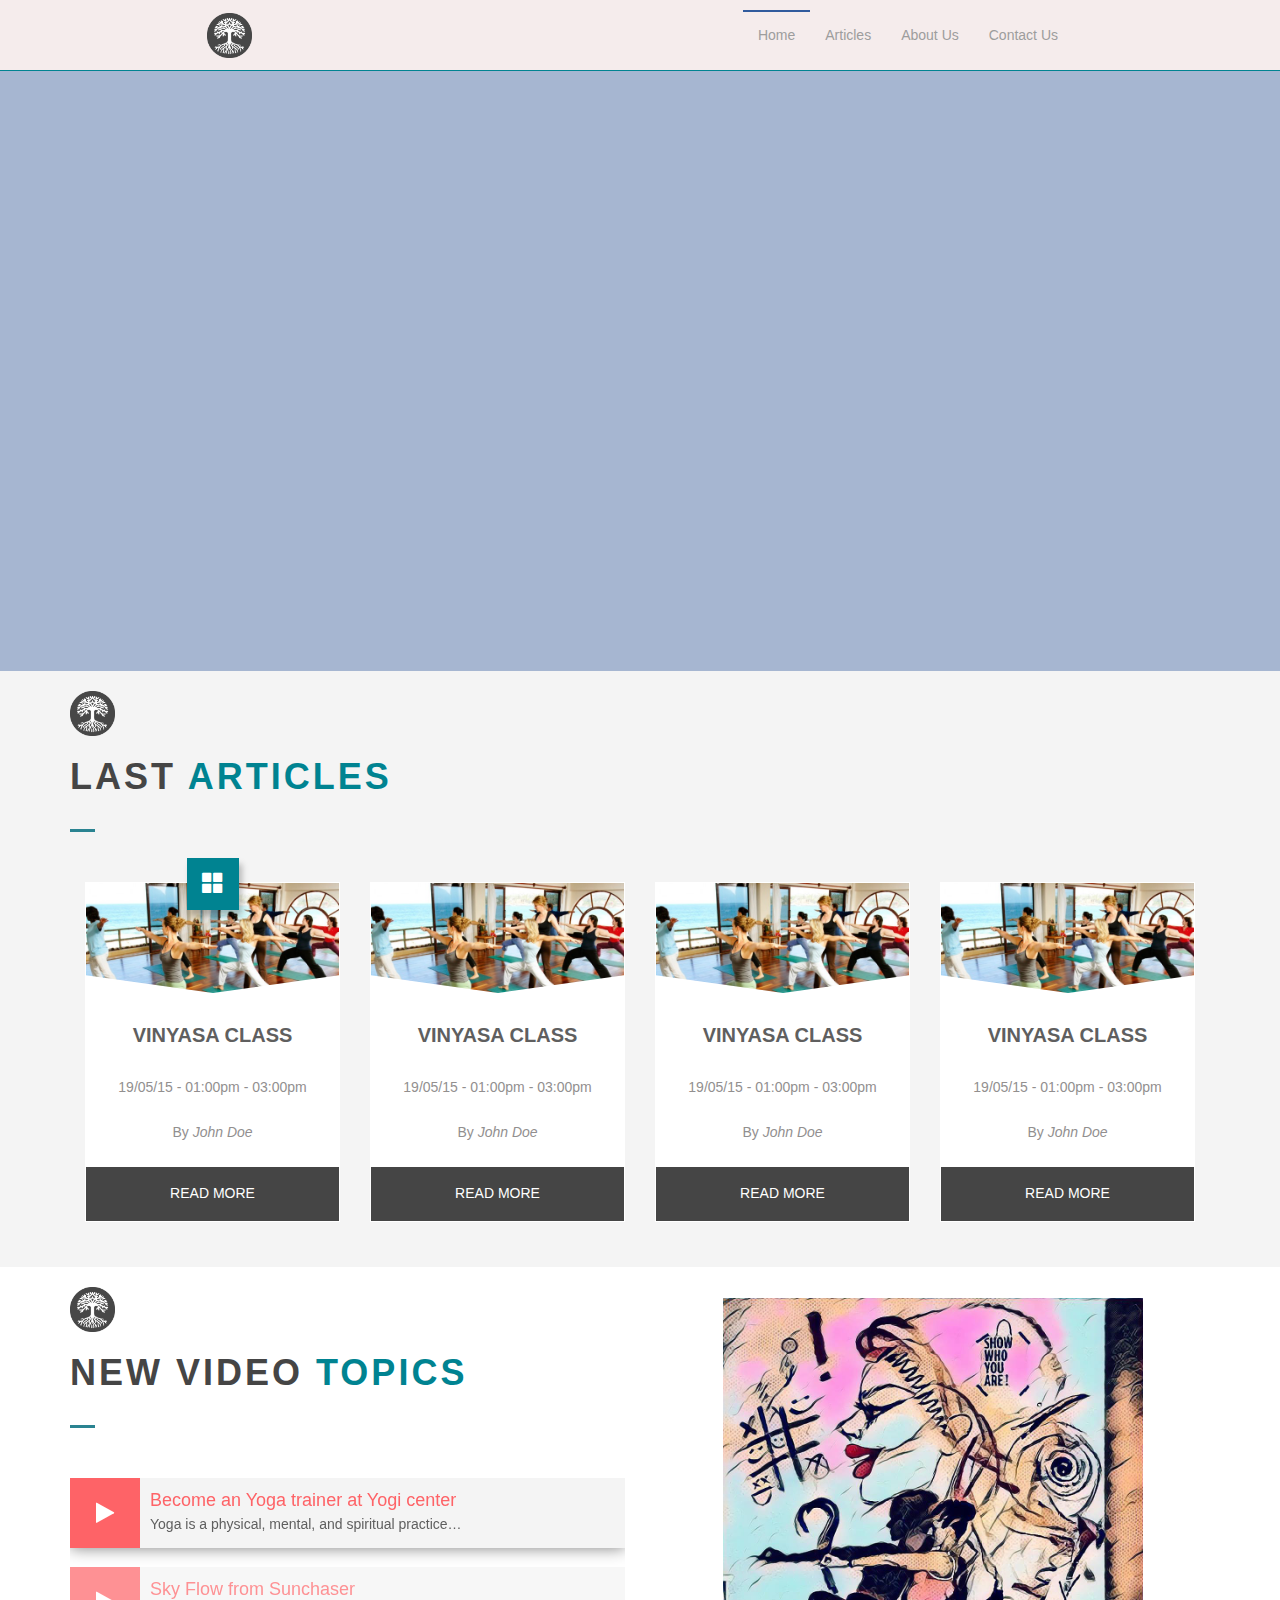
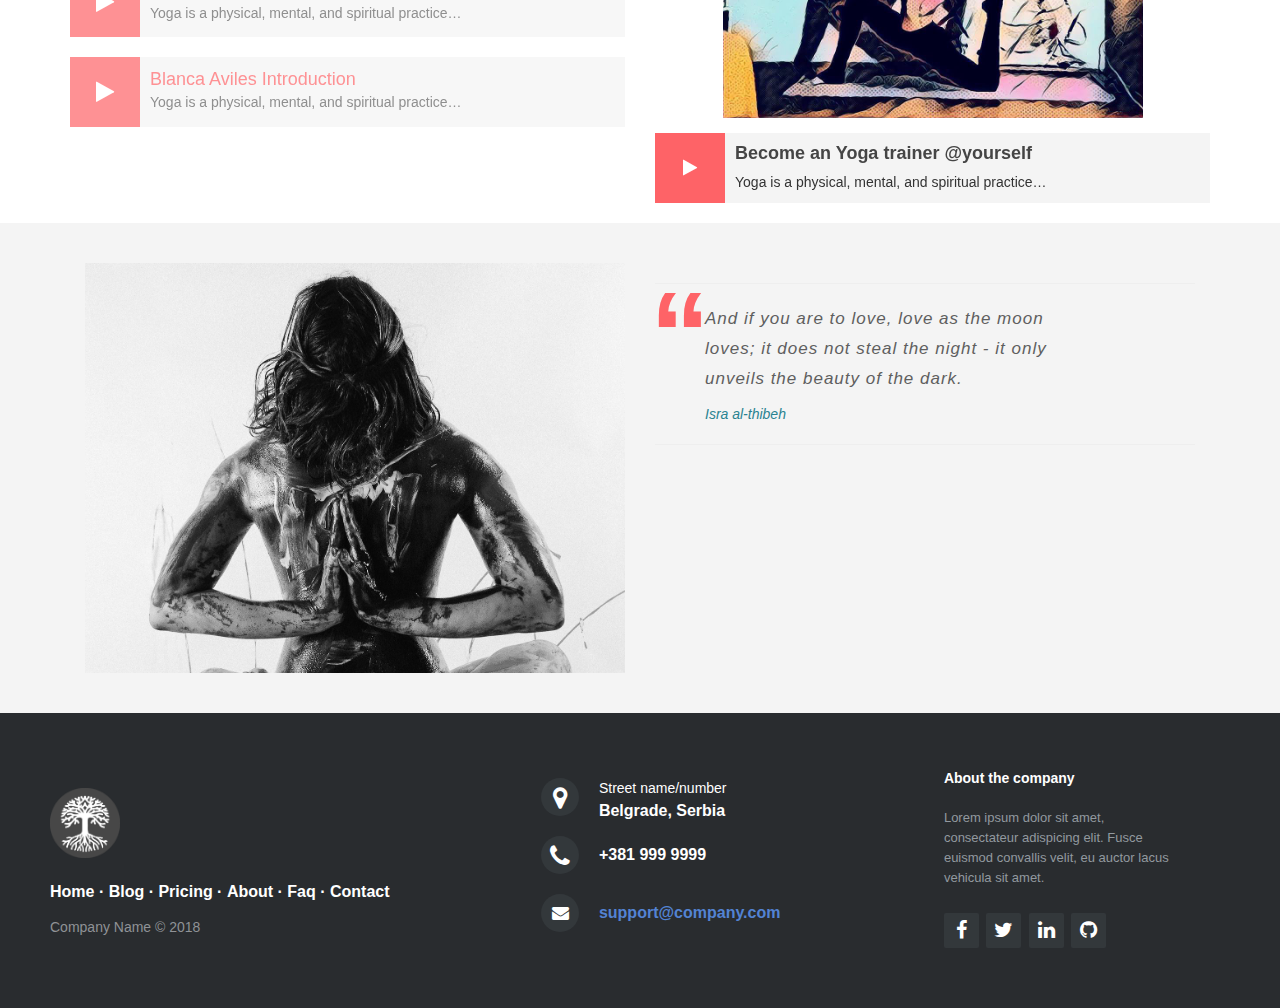
==== commit 8b043293: "Updated whole website for develop branch" ====
--- a/index.html
+++ b/index.html
@@ -44,64 +44,16 @@
 		</header>
 		
 		<section class="jb-main-content">
-			
-			<!-- Slider -->
-			<article class="col-lg-12 col-md-12 col-sm-12 jb-slider-container">
-				<div id="thumbnail-preview-indicators" class="carousel slide" data-ride="carousel">
-					  <!-- Indicators -->
-					  <ol class="carousel-indicators">
-						<li data-target="#thumbnail-preview-indicators" data-slide-to="0" class="active">
-						  <div class="thumbnail">
-							<img class="img-responsive" src="resources/images/slider1.jpg">
-						  </div>
-						</li>
-						<li data-target="#thumbnail-preview-indicators" data-slide-to="1">
-						<div class="thumbnail">
-							<img class="img-responsive" src="resources/images/slider2.jpg">
-						  </div>
-						</li>
-						<li data-target="#thumbnail-preview-indicators" data-slide-to="2">
-						<div class="thumbnail">
-							<img class="img-responsive" src="resources/images/slider3.jpg">
-						  </div>
-						</li>
-					  </ol>
-					  <div class="carousel-inner">
-						<div class="item slides active">
-						  <div class="slide-1"></div>
-						  <div class="container">
-							<div class="carousel-caption">
-								<h1>Slider headline 1</h1>
-							</div>
-						  </div>
-						</div>
-						<div class="item slides">
-						  <div class="slide-2"></div>
-						  <div class="container">
-							<div class="carousel-caption">
-							  <h1>Slider headline 2</h1>
-							</div>
-						  </div>
-						</div>
-						<div class="item slides">
-						  <div class="slide-3"></div>
-						  <div class="container">
-							<div class="carousel-caption">
-								<h1>Slider headline 3</h1>
-							</div>
-						  </div>
-						</div>
-					  </div>
-					  <a class="left carousel-control" href="#thumbnail-preview-indicators" role="button" data-slide="prev"><span class="glyphicon glyphicon-chevron-left"></span></a>
-					  <a class="right carousel-control" href="#thumbnail-preview-indicators" role="button" data-slide="next"><span class="glyphicon glyphicon-chevron-right"></span></a>
-				  </div>
-				
-				<div class="jb-slider-container-image">
-					<img src="resources/images/responsive-slider-image.jpg">
-				</div>
-			</article>
-			
-			<!-- Articles -->
+
+			<div class="header-image">
+				<div class="header-overlay"></div>
+				<div class="header-info">
+					<h3 class="header-text"></h3>
+					<div class="header-buttons">
+					</div>
+				</div>
+			</div>
+
 			<article class="col-lg-12 col-md-12 col-sm-12 col-xs-12 jb-content-container">
 				<div class="container jb-articles-container">
 					<div class="row content">
@@ -110,6 +62,9 @@
 							
 							<div class="loop-item col-xs-12 col-sm-6 col-md-4 col-lg-3">
 								<div class="item-wrap">
+									<div class="icon">
+										<a href="#"><i class="glyphicon glyphicon-th-large"></i></a>
+									</div>
 									<div class="item-featured">
 										<a href="#" title="">
 											<img width="600" height="450" src="resources/images/article-image1.jpg" alt="class_10">
--- a/resources/css/styles.css
+++ b/resources/css/styles.css
@@ -20,6 +20,55 @@
 }
 
 /* Navigation */
+.jb-header-navigation {
+    background-color: #f5ecec;
+    border-bottom: 1px solid #008391;
+    padding: 10px 0;
+}
+.jb-header-navigation .jb-header-container #bs-example-navbar-collapse-9 ul li.active a {
+     background-color: transparent;
+     color: #9d9d9d;
+ }
+.jb-header-navigation .jb-header-container #bs-example-navbar-collapse-9 ul li a {
+    background-color: transparent;
+    color: #9d9d9d;
+}
+.jb-header-navigation .jb-header-container #bs-example-navbar-collapse-9 ul li:after {
+    width: 0;
+    height: 2px;
+    background-color: #315B9D;
+    content: '';
+    position: absolute;
+    top: 0;
+    left: 0;
+    -webkit-transition: width 0.3s;
+    transition: width 0.3s;
+}
+.jb-header-navigation .jb-header-container #bs-example-navbar-collapse-9 ul li:hover:after {
+    width: 100%;
+    height: 2px;
+    background-color: #315B9D;
+    content: '';
+    position: absolute;
+    top: 0;
+    left: 0;
+    -webkit-transition: width 0.3s;
+    transition: width 0.3s;
+}
+.jb-header-navigation .jb-header-container #bs-example-navbar-collapse-9 ul li.active:after {
+    width: 100%;
+    height: 2px;
+    background-color: #315B9D;
+    content: '';
+    position: absolute;
+    top: 0;
+    left: 0;
+    -webkit-transition: width 0.3s;
+    transition: width 0.3s;
+}
+.jb-header-navigation .jb-header-container #bs-example-navbar-collapse-9 ul.jb-navigation-list {
+    float: right;
+}
 .jb-header-navigation .jb-header-container .navbar-header a.navbar-brand {
     padding: 3px 15px;
 }
@@ -34,10 +83,335 @@
 	min-height: 1000px;
     height: auto;
     display: block;
-    margin-top: 51px;
+    margin-top: 71px;
 	background-color: #F4F4F4;
 }
 
+/* Main content - header image */
+section.jb-main-content .header-image {
+    background-image: url(http://demo-26ce.kxcdn.com/wp-content/themes/perth/images/header.jpg);
+    display: block;
+    position: relative;
+    height: 600px;
+    background-attachment: fixed;
+    background-position: center;
+    background-size: cover;
+    background-repeat: no-repeat;
+}
+
+section.jb-main-content .header-image .header-overlay {
+    position: absolute;
+    width: 100%;
+    height: 100%;
+    top: 0;
+    background-color: #315B9D;
+    opacity: 0.4;
+}
+
+/* ARTICLES PAGE: Main content -articles */
+section.jb-main-content .jb-articles-category-wrapper h3.section-title {
+    font-size: 24px;
+    letter-spacing: .1em;
+    padding: 20px 0;
+    text-transform: uppercase;
+    font-weight: 400;
+}
+
+section.jb-main-content .jb-articles-category-wrapper .jb-articles-container h2.custom-title-articles {
+    margin-top: 0;
+    font-size: 30px;
+    text-transform: uppercase;
+    color: #008391;
+    position: relative;
+    letter-spacing: 3px;
+    line-height: 1.7;
+    font-weight: bold;
+    padding-top: 55px;
+    padding-bottom: 25px;
+    margin-bottom: 50px;
+    background-size: 45px;
+}
+
+section.jb-main-content .jb-articles-category-wrapper .jb-articles-container h2.custom-title-articles:before {
+    position: absolute;
+    bottom: 0;
+    content: "";
+    width: 25px;
+    height: 3px;
+    background: #2a8391;
+}
+
+section.jb-main-content .jb-articles-category-wrapper .jb-articles-container h2.custom-title-articles .first {
+    color: #454545;
+    font-weight: bold;
+}
+
+section.jb-main-content .jb-articles-category-wrapper .jb-articles-container .loop-item  {
+    margin-bottom: 25px;
+    text-align: center;
+}
+
+section.jb-main-content .jb-articles-category-wrapper .jb-articles-container .loop-item .item-wrap {
+    background: #ffffff;
+    border: 1px solid transparent;
+}
+
+section.jb-main-content .jb-articles-category-wrapper .jb-articles-container .loop-item .item-wrap:hover {
+    border: 1px solid #2a8391 !important;
+}
+
+section.jb-main-content .jb-articles-category-wrapper .jb-articles-container .loop-item .item-wrap .icon {
+    text-align: center;
+    position: absolute;
+    top: -25px;
+    left: 0px;
+    margin: 0 auto;
+    width: 100%;
+}
+
+section.jb-main-content .jb-articles-category-wrapper .jb-articles-container .loop-item .item-wrap .icon i {
+    display: inline-block;
+    font-size: 22px;
+    width: 52px;
+    height: 52px;
+    color: #fff;
+    line-height: 48px;
+    box-shadow: 3px 6px 6px rgba(0,0,0,.25);
+    background-color: #008391!important;
+    z-index: 99;
+}
+
+section.jb-main-content .jb-articles-category-wrapper .jb-articles-container .loop-item .item-wrap .item-featured {
+    height: 110px;
+    background: #fff;
+    position: relative;
+    overflow: hidden;
+}
+
+section.jb-main-content .jb-articles-category-wrapper .jb-articles-container .loop-item .item-wrap .item-featured:before {
+    content: '';
+    position: absolute;
+    bottom: 0;
+    width: 50%;
+    background-color: inherit;
+    padding-bottom: 17%;
+    right: 50%;
+    -ms-transform-origin: 100% 100%;
+    -webkit-transform-origin: 100% 100%;
+    transform-origin: 100% 100%;
+    -ms-transform: skewX(82deg);
+    -webkit-transform: skewX(82deg);
+    transform: skewX(82deg);
+}
+
+section.jb-main-content .jb-articles-category-wrapper .jb-articles-container .loop-item .item-wrap .item-featured:after {
+    content: '';
+    position: absolute;
+    bottom: 0;
+    width: 50%;
+    background-color: inherit;
+    padding-bottom: 17%;
+    left: 50%;
+    -ms-transform-origin: 0 100%;
+    -webkit-transform-origin: 0 100%;
+    transform-origin: 0 100%;
+    -ms-transform: skewX(-82deg);
+    -webkit-transform: skewX(-82deg);
+    transform: skewX(-82deg);
+}
+
+section.jb-main-content .jb-articles-category-wrapper .jb-articles-container .loop-item .item-wrap .item-featured a img {
+    vertical-align: middle;
+    border: 0;
+    max-width: 100%;
+    height: auto;
+}
+
+section.jb-main-content .jb-articles-category-wrapper .jb-articles-container .loop-item .item-wrap .item-content h3.item-title {
+    text-transform: uppercase;
+    margin: 30px 0;
+    font-style: normal;
+    font-weight: bold;
+    font-size: 20px;
+    line-height: 1.2;
+    color: #454545;
+}
+
+section.jb-main-content .jb-articles-category-wrapper .jb-articles-container .loop-item .item-wrap .item-content h3 a:hover {
+    color: #fe6367;
+    text-decoration: none;
+}
+
+section.jb-main-content .jb-articles-category-wrapper .jb-articles-container .loop-item .item-wrap .item-content .info span {
+    display: block;
+    margin-bottom: 25px;
+    color: #928f8f;
+    font-family: "PT Sans",sans-serif;
+    font-size: 14px;
+    font-style: normal;
+    font-weight: 400;
+}
+
+section.jb-main-content .jb-articles-category-wrapper .jb-articles-container .loop-item .item-wrap .item-content .learn-more .btn-darker {
+    display: inline-block;
+    margin-bottom: 0;
+    font-weight: 400;
+    text-align: center;
+    vertical-align: middle;
+    cursor: pointer;
+    background-image: none;
+    border: 0px solid transparent;
+    white-space: nowrap;
+    background: #e7e7e7;
+    text-transform: uppercase;
+    padding: 0.7142857142857143em 3em;
+    font-size: 14px;
+    line-height: 1.7;
+    border-radius: 0;
+    -webkit-user-select: none;
+    -moz-user-select: none;
+    -ms-user-select: none;
+    user-select: none;
+    -webkit-transition: border-color color 0.2s ease;
+    -o-transition: border-color color 0.2s ease;
+    transition: border-color color 0.2s ease;
+    background: #454545;
+    padding-top: 15px;
+    padding-bottom: 15px;
+    width: 100%;
+    color: #ffffff;
+    text-decoration: none;
+}
+
+section.jb-main-content .jb-articles-category-wrapper .jb-articles-container .loop-item .item-wrap .item-content .learn-more .btn-darker:hover {
+    border-color: #fe6367;
+    background: #fe6367;
+    padding-top: 15px;
+    padding-bottom: 15px;
+    width: 100%;
+    color: #ffffff;
+}
+
+
+
+/* ABOUT US PAGE*/
+section.jb-main-content .jb-about-us-wrapper #about-about {
+    padding: 4rem;
+    margin-bottom: 2rem;
+}
+
+section.jb-main-content .jb-about-us-wrapper #about-about h1 {
+    font-size: 36px;
+    line-height: 1.25;
+    text-align: center;
+    margin: 1.5rem 0;
+    font-weight: normal;
+    -webkit-font-smoothing: antialiased;
+    color: #474747;
+}
+
+section.jb-main-content .jb-about-us-wrapper #about-about p.text-goal {
+    margin-bottom: 3rem;
+    text-align: center;
+    font-size: 18px;
+}
+
+section.jb-main-content .jb-about-us-wrapper #about-about h2 {
+    font-size: 32px;
+    line-height: 1.25;
+    margin-bottom: 2rem;
+    text-align: center;
+}
+
+section.jb-main-content .jb-about-us-wrapper #about-about .jb-about-us-image {
+    width: 100%;
+    text-align: center;
+}
+
+section.jb-main-content .jb-about-us-wrapper #about-about .text-justify {
+    max-width: 74rem;
+    margin-right: auto;
+    text-align: justify;
+    margin-left: auto;
+    font-size: 15px;
+}
+
+section.jb-main-content .jb-about-us-wrapper #about-locations {
+    padding: 4rem;
+    margin-bottom: 2rem;
+}
+
+section.jb-main-content .jb-about-us-wrapper #about-locations h2.jb-locations-text {
+    margin-bottom: 4rem;
+    font-size: 32px;
+    color: #9d9d9d;
+    line-height: 1.25;
+    font-weight: normal;
+    text-align: center;
+    font-family: "PT Sans",sans-serif;
+}
+
+section.jb-main-content .jb-about-us-wrapper #about-locations .jb-location-iframe {
+    height: 370px;
+    position: relative;
+    overflow: hidden;
+}
+
+section.jb-main-content .jb-about-us-wrapper #about-locations iframe {
+    border: 0;
+    width: 100%;
+    height: 100%;
+}
+
+/* CONTACT PAGE*/
+section.jb-main-content #contact {
+     font-family: 'Teko', sans-serif;
+     padding-top: 60px;
+     width: 100%;
+     height: 550px;
+     color : #008391;
+ }
+section.jb-main-content #contact .contact-section {
+    padding-top: 40px;
+}
+section.jb-main-content #contact .contact-section .col-md-6{
+    width: 50%;
+}
+
+section.jb-main-content #contact .form-line {
+    border-right: 1px solid #B29999;
+}
+
+section.jb-main-content #contact .form-group {
+    margin-top: 10px;
+}
+
+section.jb-main-content #contact .form-group label {
+    font-size: 1.3em;
+    line-height: 1em;
+    font-weight: normal;
+}
+section.jb-main-content #contact .form-group .form-control {
+    font-size: 1.3em;
+    color: #080808;
+}
+section.jb-main-content #contact .form-group textarea.form-control {
+    height: 135px;
+    /* margin-top: px;*/
+}
+
+section.jb-main-content #contact .form-group .submit {
+    font-size: 1.1em;
+    float: right;
+    width: 150px;
+    background-color: transparent;
+    color: #fff;
+
+}
+
+
+
+/* INDEX PAGE: Main content -articles */
 section.jb-main-content .jb-slider-container {
 	margin: 0 auto;
 	display: block;
@@ -104,6 +478,27 @@
 
 section.jb-main-content .jb-content-container .jb-articles-container .loop-item .item-wrap:hover {
 	border: 1px solid #2a8391 !important;
+}
+
+section.jb-main-content .jb-content-container .jb-articles-container .loop-item .item-wrap .icon {
+    text-align: center;
+    position: absolute;
+    top: -25px;
+    left: 0px;
+    margin: 0 auto;
+    width: 100%;
+}
+
+section.jb-main-content .jb-content-container .jb-articles-container .loop-item .item-wrap .icon i {
+    display: inline-block;
+    font-size: 22px;
+    width: 52px;
+    height: 52px;
+    color: #fff;
+    line-height: 48px;
+    box-shadow: 3px 6px 6px rgba(0,0,0,.25);
+    background-color: #008391!important;
+    z-index: 99;
 }
 
 section.jb-main-content .jb-content-container .jb-articles-container .loop-item .item-wrap .item-featured {
@@ -551,6 +946,12 @@
 		font-size: 25px;
 		background-position: top;
 	}
+
+    section.jb-main-content .jb-articles-category-wrapper .jb-articles-container h2.custom-title-articles {
+        text-align: center;
+        font-size: 25px;
+        background-position: top;
+    }
 	
 	section.jb-main-content .jb-videos-container .jb-video-container h2.custom-title-videos {
 		text-align: center;
